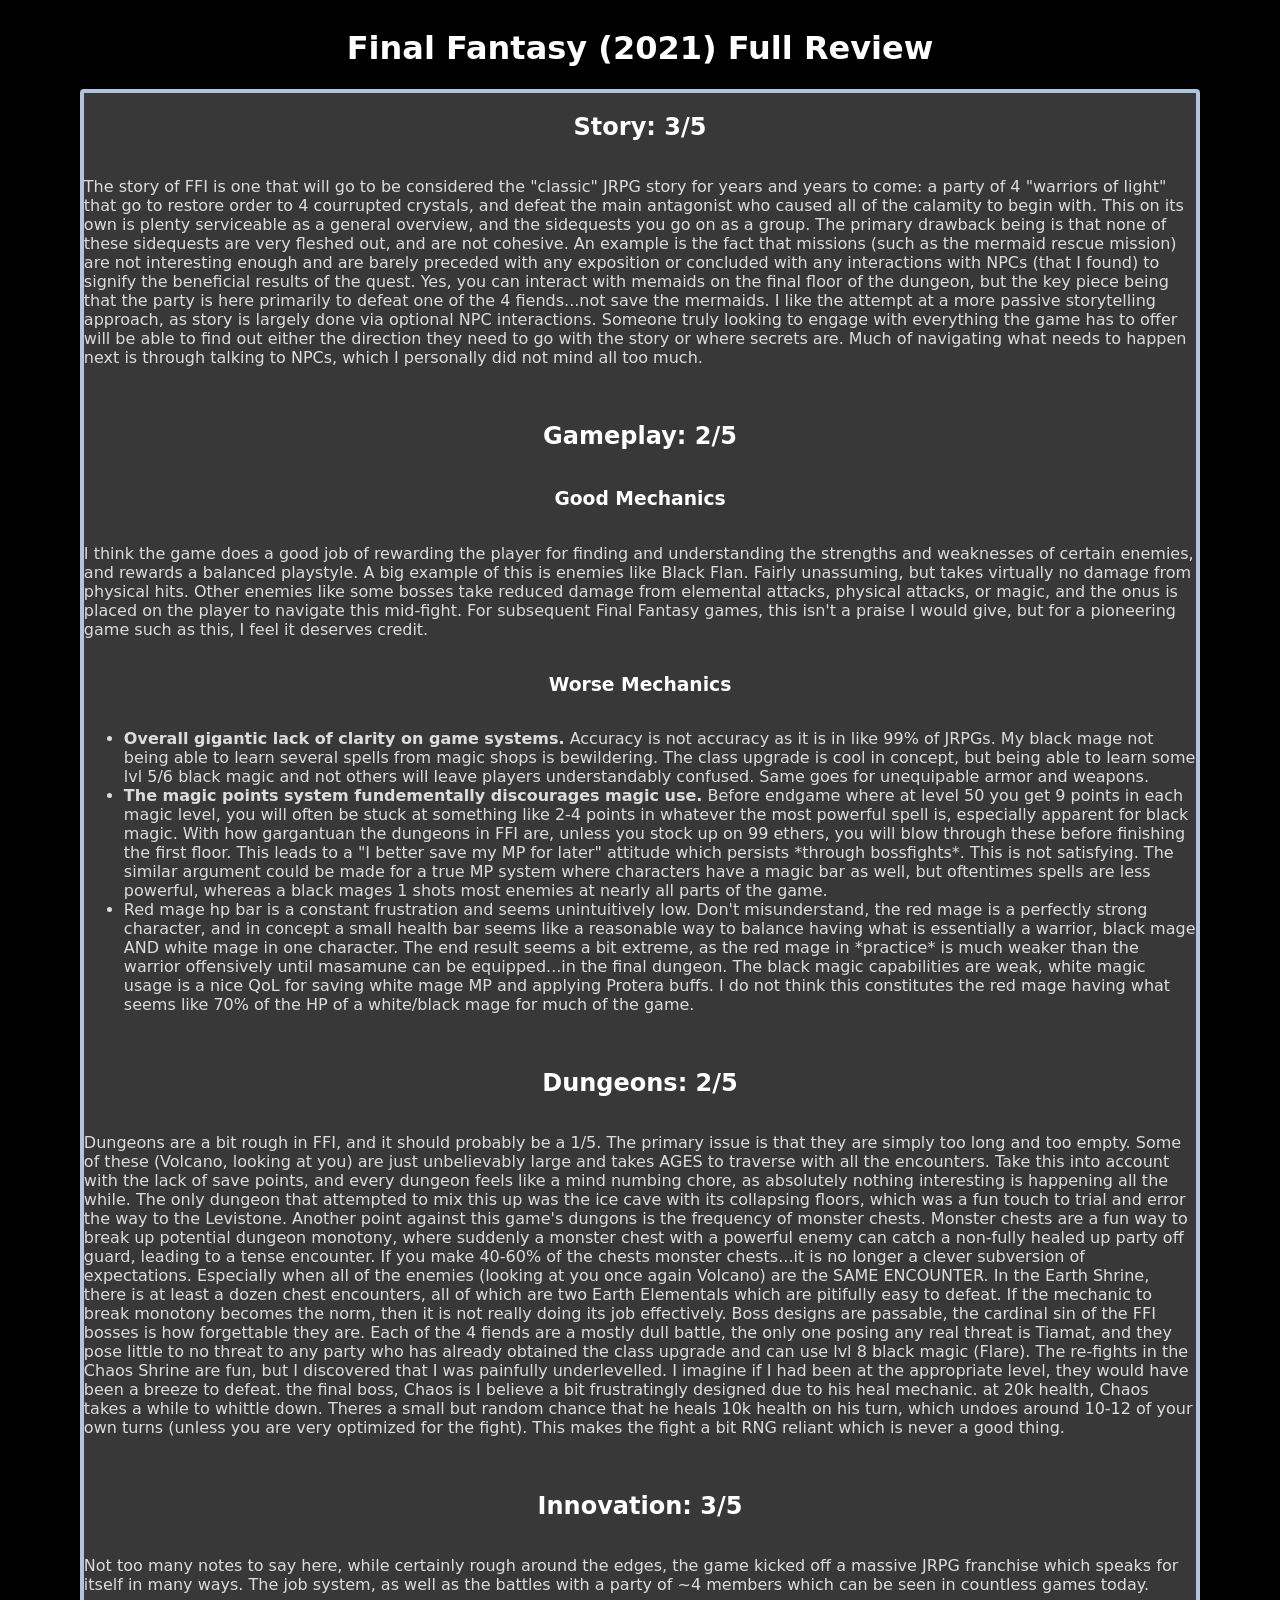
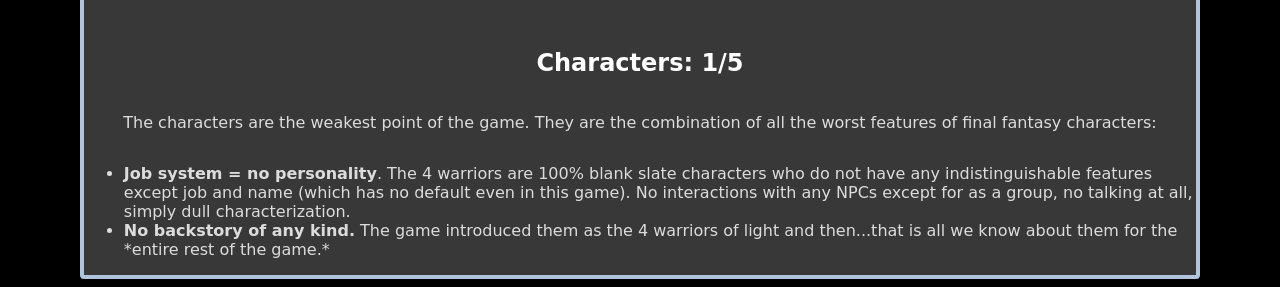
==== pages/ff1.html @ 5f2bb73f "added ff1 entry and yakuza kiwami stub" ====
<!DOCTYPE html>
<html lang="en">
<head>
    <meta charset="UTF-8">
    <meta name="viewport" content="width=device-width, initial-scale=1.0">
    <meta name="description" content="" />
    <title>Final Fantasy (2021)</title>
    <link rel="stylesheet" href="style.css" />
</head>
<body>
<h1>Final Fantasy (2021) Full Review</h1>
<div class="content">
    <h2>Story: 3/5</h2>
    <p>The story of FFI is one that will go to be considered the "classic" JRPG story for years and years to come: a party of 4 "warriors of light" that go to restore order to 4 courrupted crystals, and defeat the main antagonist who caused all of the calamity to begin with. This on its own is plenty serviceable as a general overview, and the sidequests you go on as a group. The primary drawback being is that none of these sidequests are very fleshed out, and are not cohesive.

        An example is the fact that missions (such as the mermaid rescue mission) are not interesting enough and are barely preceded with any exposition or concluded with any interactions with NPCs (that I found) to signify the beneficial results of the quest. Yes, you can interact with memaids on the final floor of the dungeon, but the key piece being that the party is here primarily to defeat one of the 4 fiends...not save the mermaids.

        I like the attempt at a more passive storytelling approach, as story is largely done via optional NPC interactions. Someone truly looking to engage with everything the game has to offer will be able to find out either the direction they need to go with the story or where secrets are. Much of navigating what needs to happen next is through talking to NPCs, which I personally did not mind all too much.
    </p>
    <br>
    <h2>Gameplay: 2/5</h2>
    <h3>Good Mechanics</h3>
    <p>I think the game does a good job of rewarding the player for finding and understanding the strengths and weaknesses of certain enemies, and rewards a balanced playstyle. A big example of this is enemies like Black Flan. Fairly unassuming, but takes virtually no damage from physical hits. Other enemies like some bosses take reduced damage from elemental attacks, physical attacks, or magic, and the onus is placed on the player to navigate this mid-fight. For subsequent Final Fantasy games, this isn't a praise I would give, but for a pioneering game such as this, I feel it deserves credit.
    </p>
    <h3>Worse Mechanics</h3>
    <ul>
        <li><strong>Overall gigantic lack of clarity on game systems.</strong> Accuracy is not accuracy as it is in like 99% of JRPGs. My black mage not being able to learn several spells from magic shops is bewildering. The class upgrade is cool in concept, but being able to learn some lvl 5/6 black magic and not others will leave players understandably confused. Same goes for unequipable armor and weapons.</li>
        <li><strong>The magic points system fundementally discourages magic use.</strong> Before endgame where at level 50 you get 9 points in each magic level, you will often be stuck at something like 2-4 points in whatever the most powerful spell is, especially apparent for black magic. With how gargantuan the dungeons in FFI are, unless you stock up on 99 ethers, you will blow through these before finishing the first floor. This leads to a "I better save my MP for later" attitude which persists *through bossfights*. This is not satisfying. The similar argument could be made for a true MP system where characters have a magic bar as well, but oftentimes spells are less powerful, whereas a black mages 1 shots most enemies at nearly all parts of the game.</li>
        <li>Red mage hp bar is a constant frustration and seems unintuitively low. Don't misunderstand, the red mage is a perfectly strong character, and in concept a small health bar seems like a reasonable way to balance having what is essentially a warrior, black mage AND white mage in one character. The end result seems a bit extreme, as the red mage in *practice* is much weaker than the warrior offensively until masamune can be equipped...in the final dungeon. The black magic capabilities are weak, white magic usage is a nice QoL for saving white mage MP and applying Protera buffs. I do not think this constitutes the red mage having what seems like 70% of the HP of a white/black mage for much of the game.</li>
    </ul>
    <br>
    <h2>Dungeons: 2/5</h2>
    <p>Dungeons are a bit rough in FFI, and it should probably be a 1/5. The primary issue is that they are simply too long and too empty. Some of these (Volcano, looking at you) are just unbelievably large and takes AGES to traverse with all the encounters. Take this into account with the lack of save points, and every dungeon feels like a mind numbing chore, as absolutely nothing interesting is happening all the while. The only dungeon that attempted to mix this up was the ice cave with its collapsing floors, which was a fun touch to trial and error the way to the Levistone.

        Another point against this game's dungons is the frequency of monster chests. Monster chests are a fun way to break up potential dungeon monotony, where suddenly a monster chest with a powerful enemy can catch a non-fully healed up party off guard, leading to a tense encounter. If you make 40-60% of the chests monster chests...it is no longer a clever subversion of expectations. Especially when all of the enemies (looking at you once again Volcano) are the SAME ENCOUNTER. In the Earth Shrine, there is at least a dozen chest encounters, all of which are two Earth Elementals which are pitifully easy to defeat. If the mechanic to break monotony becomes the norm, then it is not really doing its job effectively.

    Boss designs are passable, the cardinal sin of the FFI bosses is how forgettable they are. Each of the 4 fiends are a mostly dull battle, the only one posing any real threat is Tiamat, and they pose little to no threat to any party who has already obtained the class upgrade and can use lvl 8 black magic (Flare). The re-fights in the Chaos Shrine are fun, but I discovered that I was painfully underlevelled. I imagine if I had been at the appropriate level, they would have been a breeze to defeat. the final boss, Chaos is I believe a bit frustratingly designed due to his heal mechanic. at 20k health, Chaos takes a while to whittle down. Theres a small but random chance that he heals 10k health on his turn, which undoes around 10-12 of your own turns (unless you are very optimized for the fight). This makes the fight a bit RNG reliant which is never a good thing.</p>
    <br>
    <h2>Innovation: 3/5</h2>
    <p>Not too many notes to say here, while certainly rough around the edges, the game kicked off a massive JRPG franchise which speaks for itself in many ways. The job system, as well as the
    battles with a party of ~4 members which can be seen in countless games today. </p>
    <br>
    <h2>Characters: 1/5</h2>
    <p>The characters are the weakest point of the game. They are the combination of all the worst features of final fantasy characters:
    <ul>
        <li><strong>Job system = no personality</strong>. The 4 warriors are 100% blank slate characters who do not have any indistinguishable features except job and name (which has no default even in this game). No interactions with any NPCs except for as a group, no talking at all, simply dull characterization.</li>
        <li><strong>No backstory of any kind.</strong> The game introduced them as the 4 warriors of light and then...that is all we know about them for the *entire rest of the game.*</li>
    </ul>
</div>
</body>
</html>
---- pages/style.css ----
body {
    background: black;
    font-family: -apple-system, BlinkMacSystemFont, "Inter", "Vazirmatn", ui-sans-serif, system-ui, "Segoe UI", Roboto, Ubuntu, Cantarell, "Noto Sans", sans-serif, "Helvetica Neue", Arial, "Apple Color Emoji", "Segoe UI Emoji", "Segoe UI Symbol", "Noto Color Emoji";
    display: flex;
    align-items: center;
    flex-direction: column;
    color: rgb(220, 220, 220);
}

h1, h2, h3 {
    color: white;
}

.content {
    width: 88%;
    height: auto;
    border: solid 4px lightsteelblue;
    border-radius: 4px;
    display: flex;
    align-content: flex-start;
    background-color: #383838;
    flex-direction: column;
    align-items: center;
}

img {
    width: 200px;
    height: auto;
}
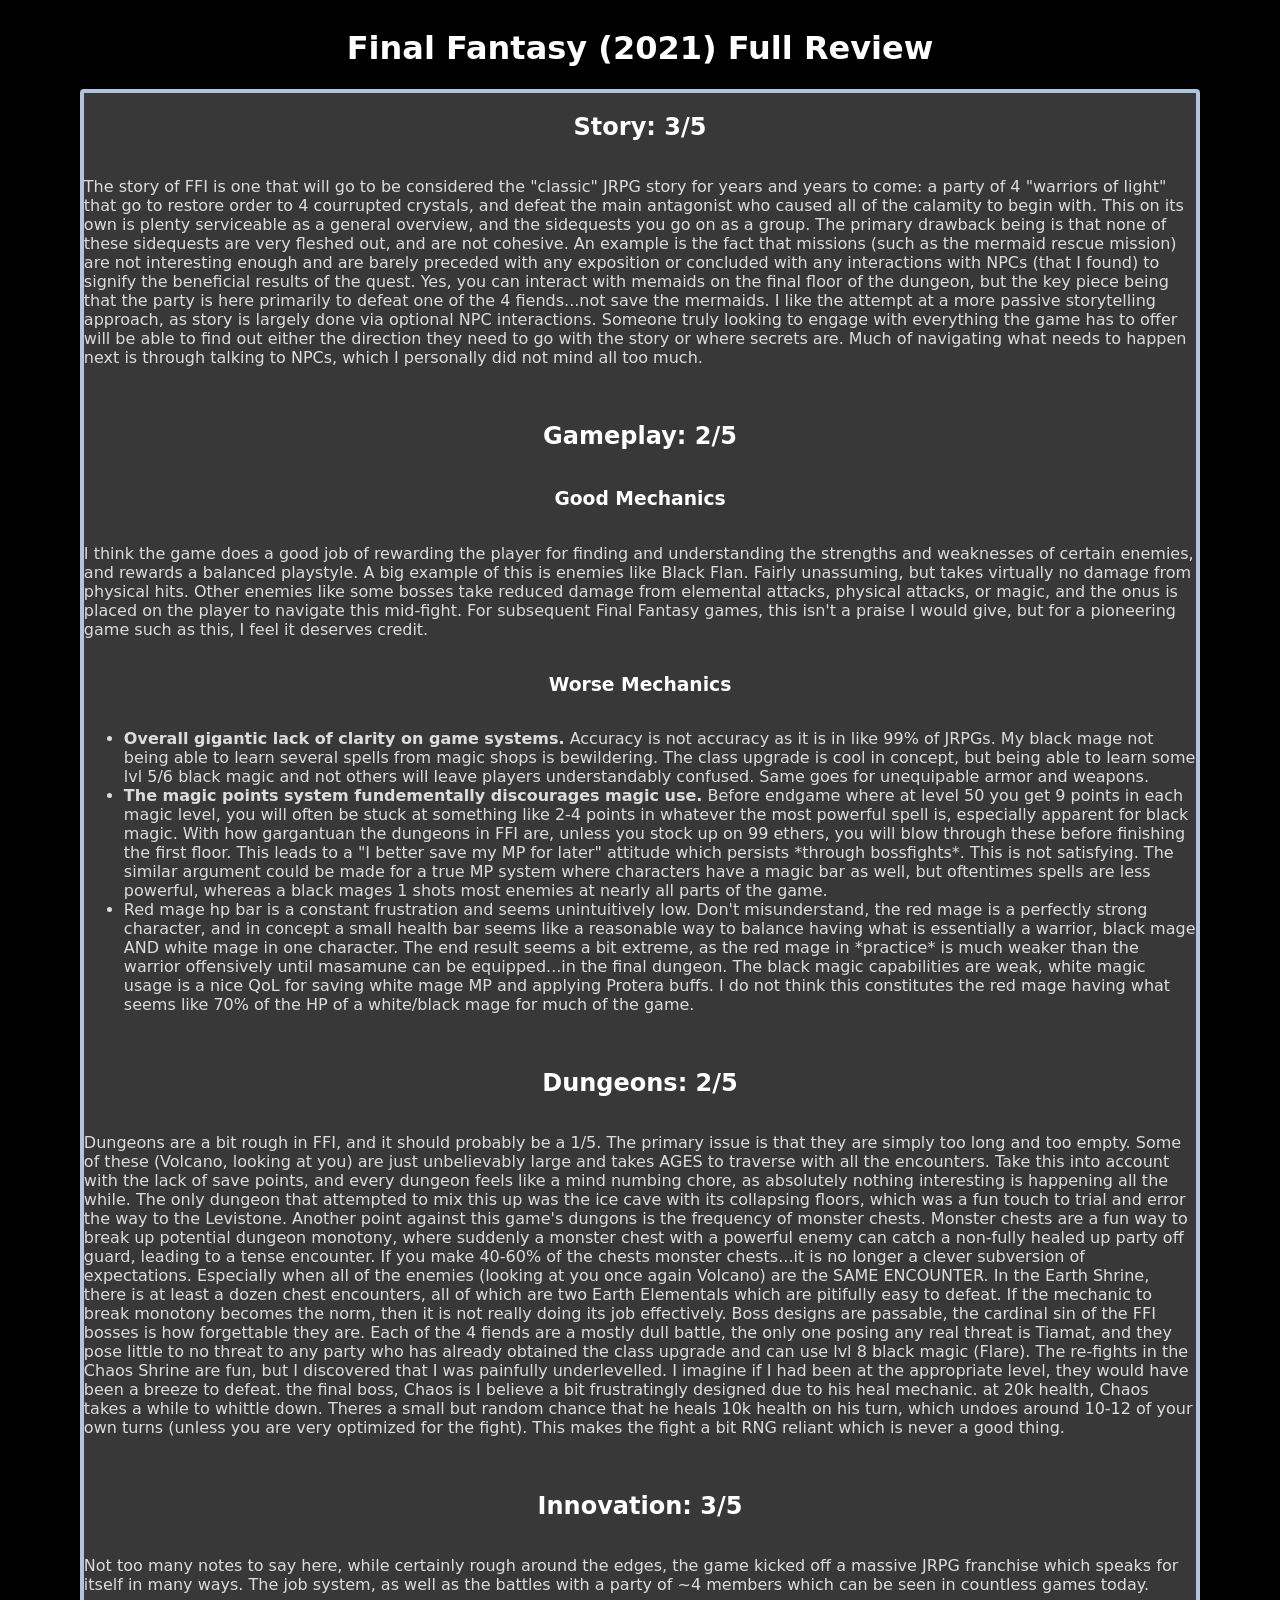
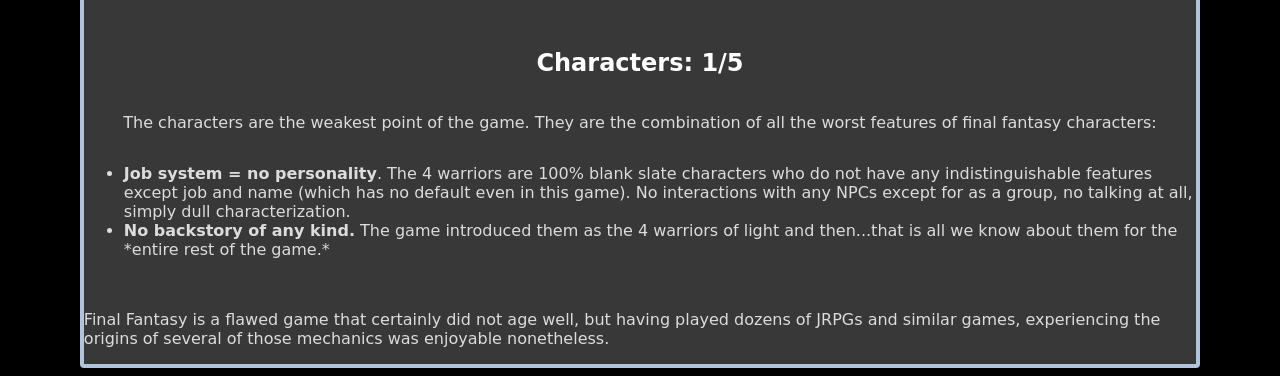
==== commit c962c0a3: "added conclusion" ====
--- a/pages/ff1.html
+++ b/pages/ff1.html
@@ -46,6 +46,9 @@
         <li><strong>Job system = no personality</strong>. The 4 warriors are 100% blank slate characters who do not have any indistinguishable features except job and name (which has no default even in this game). No interactions with any NPCs except for as a group, no talking at all, simply dull characterization.</li>
         <li><strong>No backstory of any kind.</strong> The game introduced them as the 4 warriors of light and then...that is all we know about them for the *entire rest of the game.*</li>
     </ul>
+    <br>
+    <p>Final Fantasy is a flawed game that certainly did not age well, but having played dozens of JRPGs and similar games,
+    experiencing the origins of several of those mechanics was enjoyable nonetheless.</p>
 </div>
 </body>
 </html>
